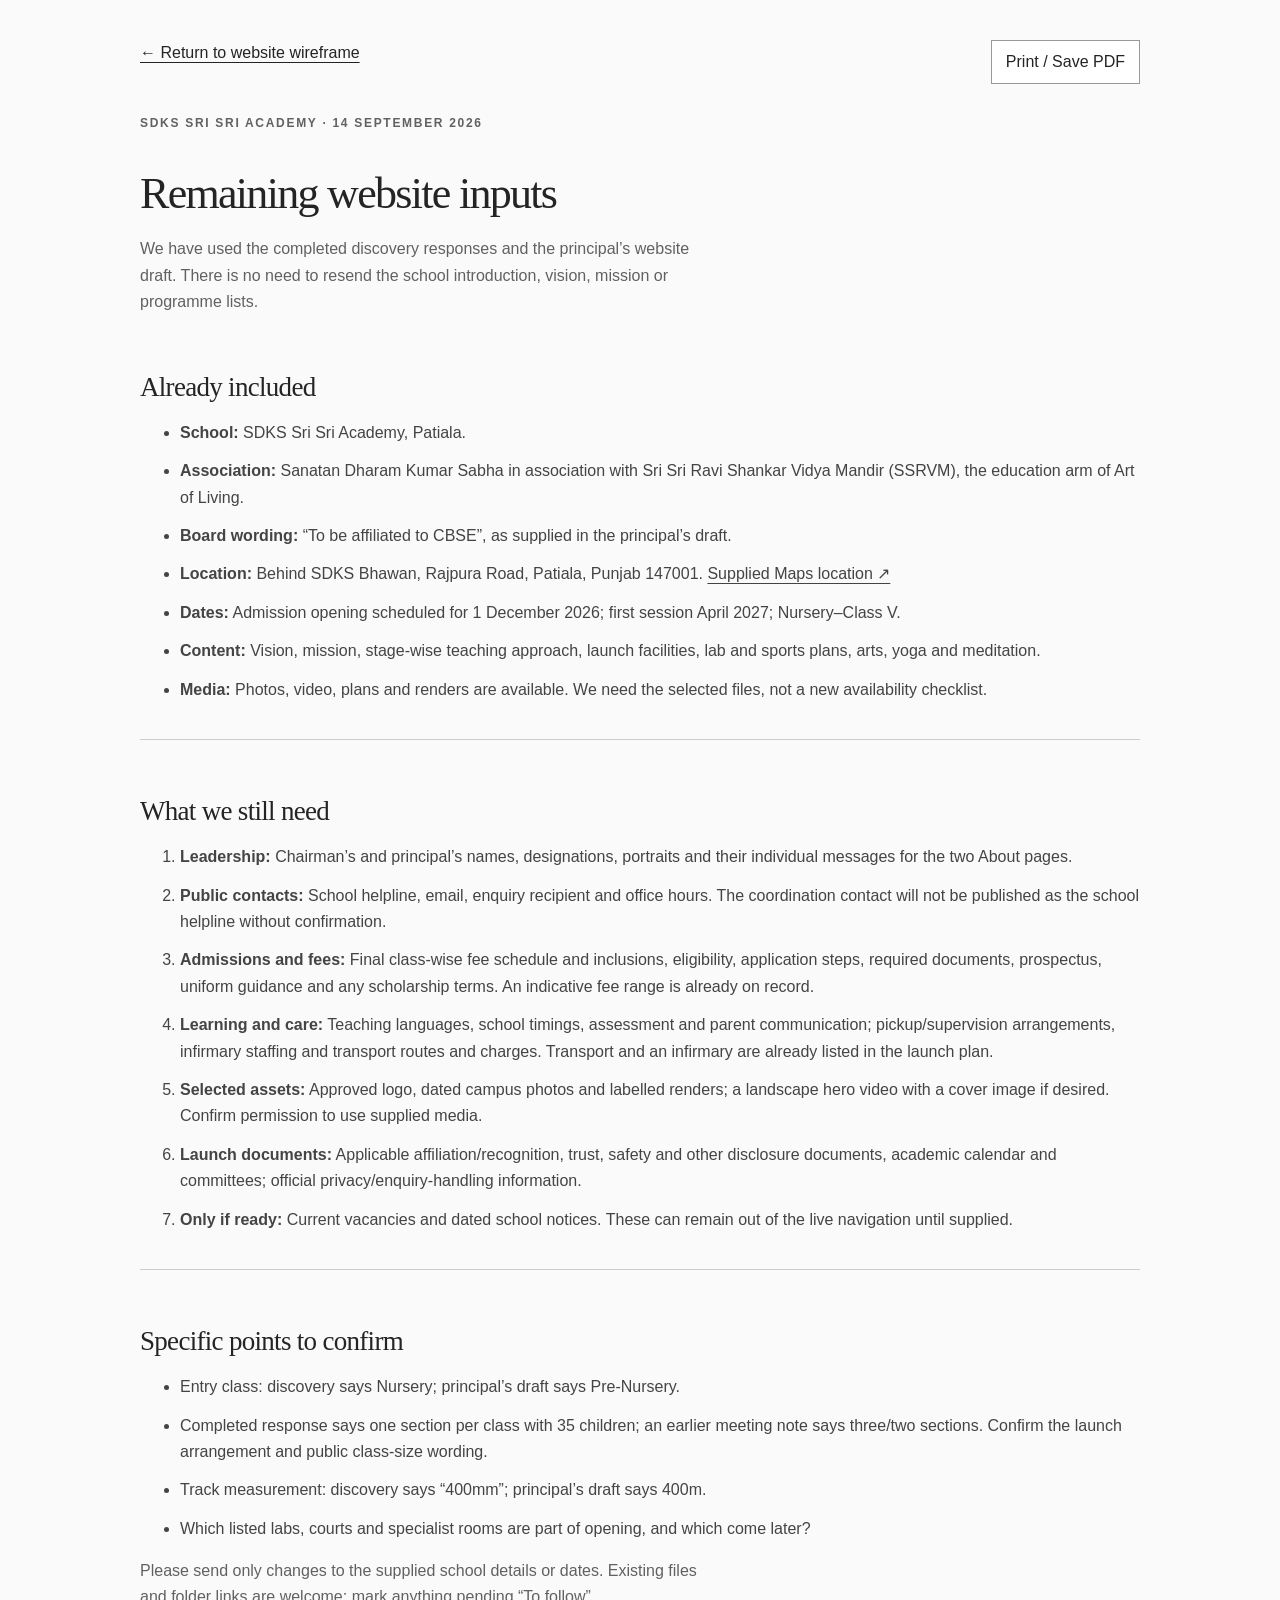
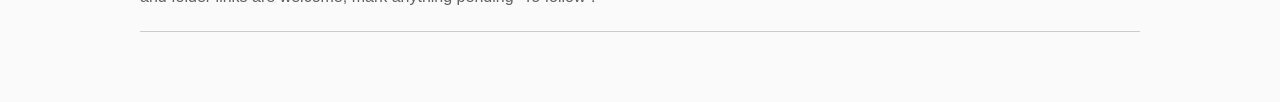
==== school-inputs-v4.html @ 0492cace "Reconcile completed discovery and add hero slideshow and shared review notes" ====
<!doctype html><html lang="en"><head><meta charset="utf-8"><meta name="viewport" content="width=device-width,initial-scale=1"><meta name="robots" content="noindex,nofollow"><link rel="icon" href="data:,"><link rel="stylesheet" href="style.css?v=4"><title>Remaining website inputs · SDKS</title></head><body class="checklist"><main class="container"><div class="top-links"><a href="./">← Return to website wireframe</a><button onclick="window.print()">Print / Save PDF</button></div><p class="eyebrow" style="margin-top:30px">SDKS Sri Sri Academy · 14 September 2026</p><h1>Remaining website inputs</h1><p>We have used the completed discovery responses and the principal’s website draft. There is no need to resend the school introduction, vision, mission or programme lists.</p>
<section><h2>Already included</h2><ul><li><strong>School:</strong> SDKS Sri Sri Academy, Patiala.</li><li><strong>Association:</strong> Sanatan Dharam Kumar Sabha in association with Sri Sri Ravi Shankar Vidya Mandir (SSRVM), the education arm of Art of Living.</li><li><strong>Board wording:</strong> “To be affiliated to CBSE”, as supplied in the principal’s draft.</li><li><strong>Location:</strong> Behind SDKS Bhawan, Rajpura Road, Patiala, Punjab 147001. <a href="https://maps.app.goo.gl/fojNSwKyyEkAcUBm6" target="_blank" rel="noopener">Supplied Maps location ↗</a></li><li><strong>Dates:</strong> Admission opening scheduled for 1 December 2026; first session April 2027; Nursery–Class V.</li><li><strong>Content:</strong> Vision, mission, stage-wise teaching approach, launch facilities, lab and sports plans, arts, yoga and meditation.</li><li><strong>Media:</strong> Photos, video, plans and renders are available. We need the selected files, not a new availability checklist.</li></ul></section>
<section><h2>What we still need</h2><ol><li><strong>Leadership:</strong> Chairman’s and principal’s names, designations, portraits and their individual messages for the two About pages.</li><li><strong>Public contacts:</strong> School helpline, email, enquiry recipient and office hours. The coordination contact will not be published as the school helpline without confirmation.</li><li><strong>Admissions and fees:</strong> Final class-wise fee schedule and inclusions, eligibility, application steps, required documents, prospectus, uniform guidance and any scholarship terms. An indicative fee range is already on record.</li><li><strong>Learning and care:</strong> Teaching languages, school timings, assessment and parent communication; pickup/supervision arrangements, infirmary staffing and transport routes and charges. Transport and an infirmary are already listed in the launch plan.</li><li><strong>Selected assets:</strong> Approved logo, dated campus photos and labelled renders; a landscape hero video with a cover image if desired. Confirm permission to use supplied media.</li><li><strong>Launch documents:</strong> Applicable affiliation/recognition, trust, safety and other disclosure documents, academic calendar and committees; official privacy/enquiry-handling information.</li><li><strong>Only if ready:</strong> Current vacancies and dated school notices. These can remain out of the live navigation until supplied.</li></ol></section>
<section><h2>Specific points to confirm</h2><ul><li>Entry class: discovery says Nursery; principal’s draft says Pre-Nursery.</li><li>Completed response says one section per class with 35 children; an earlier meeting note says three/two sections. Confirm the launch arrangement and public class-size wording.</li><li>Track measurement: discovery says “400mm”; principal’s draft says 400m.</li><li>Which listed labs, courts and specialist rooms are part of opening, and which come later?</li></ul><p>Please send only changes to the supplied school details or dates. Existing files and folder links are welcome; mark anything pending “To follow”.</p></section></main></body></html>
---- style.css ----
:root{--ink:#242424;--muted:#616161;--line:#d5d5d5;--paper:#fff;--wash:#f4f4f2}*{box-sizing:border-box}body{margin:0;color:var(--ink);font-family:Arial,Helvetica,sans-serif;font-size:16px;line-height:1.65;background:var(--paper)}button,input,select,textarea{font:inherit}button,a,input,select,summary,textarea{-webkit-tap-highlight-color:transparent}a{color:inherit;text-underline-offset:4px}button,summary{cursor:pointer}button{color:inherit}a:focus-visible,button:focus-visible,summary:focus-visible,input:focus-visible,select:focus-visible,textarea:focus-visible,[tabindex]:focus-visible{outline:3px solid #555;outline-offset:4px}button:disabled{cursor:default}.container{width:min(1180px,calc(100% - 96px));margin:auto}h1,h2,h3,p{margin:0}h1,h2{font-family:Georgia,'Times New Roman',serif;font-weight:400;line-height:1.12}h1{font-size:clamp(38px,4.25vw,62px);letter-spacing:-1.7px;max-width:640px}h2{font-size:clamp(28px,2.8vw,38px);letter-spacing:-.7px}h3{font-size:19px;line-height:1.4;font-weight:600}p{color:var(--muted);max-width:64ch}p+p{margin-top:16px}.eyebrow{font-size:12px;letter-spacing:1.7px;text-transform:uppercase;font-weight:600;margin-bottom:20px}.lead{font-size:18px;line-height:1.7;margin-top:24px}.button{display:inline-flex;align-items:center;justify-content:center;gap:24px;background:#303030;color:white;border:1px solid #303030;text-decoration:none;padding:13px 22px;font-size:14px;font-weight:600;min-height:46px;line-height:1.4}.button:hover{background:#4b4b4b}.text-link{display:inline-flex;gap:12px;align-items:center;font-size:14px;font-weight:600}.text-link span{font-size:18px}.skip{position:absolute;top:-100px;left:10px;z-index:20;background:white;padding:12px}.skip:focus{top:10px}.prototype-strip{background:#2c2c2c;color:white;font-size:10px;letter-spacing:1.5px;padding:7px 32px;display:flex;justify-content:space-between}.prototype-strip span{letter-spacing:.3px;color:#ddd}.site-header{background:white;border-bottom:1px solid var(--line);position:relative;z-index:5}.header-inner{width:min(1320px,calc(100% - 64px));margin:auto;min-height:96px;display:flex;align-items:center;justify-content:space-between;gap:24px}.brand{display:flex;align-items:center;gap:12px;text-decoration:none;font-size:17px;font-weight:600;line-height:1.3}.brand small{display:block;font-size:11px;font-weight:400;letter-spacing:1.3px;text-transform:uppercase;margin-top:6px}.logo-box{width:44px;height:48px;border:1px solid #999;display:grid;place-items:center;font-size:9px;letter-spacing:1px;color:#555}nav{display:flex;align-items:center;gap:24px}nav .nav-link{font-size:13px;text-decoration:none}nav .nav-link span{display:none}.nav-group summary{font-size:13px;list-style:none;padding:16px 0;display:flex;gap:8px;align-items:center}.nav-group summary:after{content:'⌄';font-size:12px}.nav-group summary::-webkit-details-marker{display:none}.nav-group{position:relative}.dropdown{position:absolute;top:100%;left:-18px;width:235px;background:white;border:1px solid var(--line);padding:12px 18px;box-shadow:0 8px 18px #0000000d}.dropdown a{display:block;font-size:13px;padding:9px 0;text-decoration:none}.dropdown a:hover{text-decoration:underline}.small-button{padding:10px 18px;font-size:13px}.menu-button{display:none}.hero{padding:72px 0 78px;background:#fafafa;border-bottom:1px solid var(--line)}.hero .button{margin-top:30px}.split{display:grid;grid-template-columns:1fr 1fr;gap:64px;align-items:center}.hero .split{gap:56px;grid-template-columns:.95fr 1.05fr}.media{min-height:300px;aspect-ratio:4/3;position:relative;background:#ececea;border:1px solid #c3c3c0;display:flex;align-items:center;justify-content:center;flex-direction:column;gap:16px;text-align:center;padding:32px;overflow:hidden}.media:before,.media:after{content:'';position:absolute;width:150%;height:1px;background:#d7d7d3;transform:rotate(35deg);z-index:0}.media:after{transform:rotate(-35deg)}.media span,.media small,.media svg{position:relative;background:#ececea;z-index:1}.media span{padding:4px 12px;font-size:14px;max-width:280px;line-height:1.5}.media small{font-size:9px;letter-spacing:1.5px;padding:2px 8px;color:#555}.media svg{width:45px;height:34px;fill:none;stroke:#888;stroke-width:1.2}.media.small{min-height:170px}.hero .media{min-height:380px}.text-hero{padding:48px 0 54px}.text-hero .lead{max-width:700px}.breadcrumb{display:flex;gap:12px;align-items:center;font-size:12px;color:#666;padding-top:20px;padding-bottom:20px;flex-wrap:wrap}.breadcrumb .text-link{font-size:12px}.breadcrumb .text-link span{display:none}.block{padding:68px 0;border-bottom:1px solid #e3e3e3}.block:nth-child(even){background:#fafafa}.section-heading{margin-bottom:28px}.section-number{font-size:10px;letter-spacing:1px;color:#666;display:block;margin-bottom:12px}.split p{margin-bottom:24px}.reverse>div:first-child{order:2}.reverse>.media{order:1}.cards{display:grid;grid-template-columns:repeat(3,1fr);gap:32px}.cards.count-2{grid-template-columns:repeat(2,1fr)}.cards.count-4{grid-template-columns:repeat(2,1fr)}.cards article{padding:24px 0 8px;border-top:2px solid #777}.cards p{font-size:15px;margin-top:12px}.cards .text-link{margin-top:24px}.prose{max-width:760px}.prose p{font-size:17px}.cta{display:flex;align-items:center;justify-content:space-between;gap:40px}.cta h2{max-width:580px}.cta p{margin-top:16px}.actions{display:flex;gap:18px;align-items:center;flex-wrap:wrap;flex-shrink:0;max-width:330px}.notice{border-left:3px solid #666;padding:12px 24px;background:#efefed}.notice strong{font-size:14px}.notice p{margin-top:8px;font-size:15px}.block-notice{padding:28px 0}.steps{display:grid;grid-template-columns:repeat(3,1fr);padding:0;list-style:none;gap:40px}.steps li{border-top:1px solid #999;padding-top:20px}.steps li>span{width:32px;height:32px;display:grid;place-items:center;border:1px solid #888;border-radius:50%;margin-bottom:18px;font-size:12px}.steps p{font-size:14px;margin-top:12px}.rows article{display:grid;grid-template-columns:1fr 2fr;gap:40px;border-top:1px solid var(--line);padding:24px 0}.rows p{font-size:15px}.faq{max-width:860px}.faq details{border-bottom:1px solid var(--line);padding:0}.faq summary{list-style:none;padding:20px 36px 20px 0;position:relative;font-size:16px;font-weight:600}.faq summary:after{content:'+';position:absolute;right:4px;font-size:20px;font-weight:400}.faq details[open] summary:after{content:'−'}.faq details p{padding:0 20px 24px 0;font-size:15px}.faq summary::-webkit-details-marker{display:none}.docs{list-style:none;padding:0;margin:0}.docs li{display:flex;align-items:center;gap:18px;padding:20px 0;border-bottom:1px solid var(--line);font-size:15px}.file-mark{font-size:9px;letter-spacing:.5px;border:1px solid #888;padding:8px;flex-shrink:0}.pending{margin-left:auto;font-size:11px;color:#646464;flex-shrink:0}.table-wrap{overflow:auto}table{width:100%;border-collapse:collapse;font-size:14px;text-align:left}th,td{padding:18px;border:1px solid var(--line);min-width:150px;vertical-align:top}thead{background:#eaeae8}tbody th{font-weight:500}td{color:#555}.gallery{display:grid;grid-template-columns:repeat(3,1fr);gap:32px}.gallery figure{margin:0}.gallery figcaption{font-size:13px;margin-top:14px}.gallery figcaption small{display:block;color:#777;font-size:11px;margin-top:4px}.contact-details dl{margin-top:24px}.contact-details dt{font-size:12px;color:#666;margin-top:18px}.contact-details dd{margin:4px 0;font-size:15px}.form-layout{display:grid;grid-template-columns:.75fr 1.25fr;gap:70px}.form-layout p{font-size:15px;margin-top:12px}form{display:grid;grid-template-columns:1fr 1fr;gap:20px}form label{display:flex;flex-direction:column;gap:8px;font-size:13px}form label:has(textarea),form .fine,form .form-result{grid-column:1/-1}form input,form select,form textarea{width:100%;border:1px solid #aaa;background:white;border-radius:0;padding:12px;color:#333;min-height:46px}form button{justify-self:start}form .fine{font-size:12px;margin:0}.fine .text-link{font-size:12px}.form-result{font-size:14px;color:#222}.muted{color:#777}.fine{font-size:12px}.source-note{display:none;border-left:2px solid #888;background:#ededeb;padding:12px 18px;margin-top:26px;font-size:12px;color:#444;line-height:1.6}.show-notes .source-note{display:block}.footer-grid{padding:52px 0;display:grid;grid-template-columns:1.4fr 1fr 1fr 1fr;gap:36px}footer{background:#ededeb}footer strong{font-family:Georgia,serif;font-size:20px;font-weight:400}footer p{font-size:13px;margin:12px 0}footer small{font-size:11px;color:#666}footer h2{font:600 12px Arial,sans-serif;letter-spacing:.5px;margin-bottom:16px}footer .text-link{display:block;font-size:12px;font-weight:400;margin-bottom:10px;text-decoration:none}footer .text-link span{display:none}footer a:hover{text-decoration:underline}
/* Review frame is separate from the proposed school navigation. */
.review{height:100dvh;display:flex;flex-direction:column;background:#e4e4e4;font-size:13px;overflow:hidden}.review #app{height:100%;display:flex;flex-direction:column}.review-bar{display:flex;justify-content:space-between;align-items:center;gap:20px;min-height:68px;padding:12px 28px;background:#fff;border-bottom:1px solid #ccc}.review-brand{font:600 21px Georgia,serif;text-decoration:none;display:flex;align-items:center;gap:18px}.review-brand span{font:12px Arial,sans-serif;color:#666;border-left:1px solid #bbb;padding-left:18px}.device-controls{display:flex;border:1px solid #bbb;padding:3px;gap:2px}.review button{border:0;background:transparent;padding:8px 14px;font-size:12px}.review button[aria-pressed=true]{background:#303030;color:white}.review-actions{display:flex;gap:8px}.review-actions button{border:1px solid #bbb}.review-subbar{display:flex;align-items:center;gap:16px;padding:10px 28px;background:#f7f7f7;border-bottom:1px solid #ccc;min-height:55px}.review-subbar label{font-size:9px;letter-spacing:1.5px;color:#666}.review-subbar select{border:1px solid #aaa;padding:7px 32px 7px 12px;font-size:13px;background:white;max-width:300px}.review-subbar #page-count{font-size:11px;color:#666}.review-subbar a{margin-left:auto;font-size:12px}.preview-stage{flex:1;min-height:0;overflow:hidden;display:flex;justify-content:center;padding:20px}.preview-stage #device-frame{height:100%;background:white;border:1px solid #bbb;transition:width .15s ease}.preview-stage #device-frame.desktop{width:100%}.preview-stage #device-frame.tablet{width:768px;max-width:100%}.preview-stage #device-frame.mobile{width:390px;max-width:100%}iframe{border:0;width:100%;height:100%;display:block;background:white}.review-bottom{padding:5px 28px;min-height:30px;font-size:10px;color:#555;display:flex;justify-content:space-between;border-top:1px solid #ccc}.sitemap{position:absolute;top:123px;left:20px;right:20px;z-index:50;background:white;box-shadow:0 12px 50px #0003;border:1px solid #aaa;padding:30px;max-height:calc(100dvh - 170px);overflow:auto}.sitemap[hidden]{display:none}.map-head{display:flex;justify-content:space-between;gap:20px;margin-bottom:28px}.map-head h1{font-size:30px;letter-spacing:-.5px}.map-head p{font-size:13px;margin-top:12px}.map-grid{display:grid;grid-template-columns:repeat(3,1fr);gap:30px}.map-grid h2{font:600 13px Arial,sans-serif;border-bottom:1px solid #ccc;padding-bottom:10px;margin-bottom:8px}.map-grid button{display:block;text-align:left;padding-left:0;width:100%}.map-grid button:hover{text-decoration:underline}
@media(max-width:1050px){.header-inner{width:calc(100% - 40px)}nav{gap:16px}.brand{font-size:14px}.container{width:calc(100% - 64px)}.split,.hero .split{gap:36px}.hero .media{min-height:310px}.media{min-height:250px}.cta{align-items:flex-start;flex-direction:column}.form-layout{gap:36px}.footer-grid{grid-template-columns:repeat(2,1fr)}}
@media(max-width:800px){.site-header .header-inner{min-height:78px;flex-wrap:wrap;gap:0}.brand{font-size:15px}.menu-button{display:flex;align-items:center;gap:12px;border:1px solid #999;background:white;padding:8px 12px;font-size:12px;min-height:42px}#site-nav{display:none;width:100%;padding:16px 0 24px;align-items:stretch}#site-nav.open{display:flex;flex-direction:column;gap:0}.nav-group summary{padding:12px 0}.dropdown{position:static;width:100%;box-shadow:none;border:0;border-left:1px solid #aaa;margin-bottom:10px}.nav-link{padding:12px 0}.small-button{align-self:flex-start;margin-top:12px}.container{width:calc(100% - 40px)}.split,.hero .split{grid-template-columns:1fr;gap:30px}.hero{padding:38px 0 40px}.hero .media{min-height:220px;max-height:340px;aspect-ratio:4/3}.hero h1{max-width:550px}.hero .lead{font-size:16px}.reverse>div:first-child,.reverse>.media{order:initial}.block{padding:40px 0}.cards{grid-template-columns:1fr 1fr;gap:24px}.gallery{grid-template-columns:1fr 1fr;gap:24px}.form-layout{grid-template-columns:1fr;gap:26px}.prototype-strip{padding:6px 20px;font-size:8px;letter-spacing:.8px}.prototype-strip span{font-size:8px;letter-spacing:0}.steps{gap:20px}.review-bar{padding:10px 16px;gap:12px;flex-wrap:wrap}.review-brand span{display:none}.review-actions{margin-left:auto}.device-controls{order:3;width:100%;justify-content:center}.review-subbar{padding:10px 16px;gap:10px}.review-subbar select{max-width:220px}.preview-stage{padding:10px}.review-bottom{padding:5px 12px;gap:10px}.sitemap{top:170px;max-height:calc(100dvh - 190px)}.map-grid{grid-template-columns:1fr 1fr}}
@media(max-width:480px){h1{font-size:38px;letter-spacing:-1px}h2{font-size:29px}h3{font-size:18px}.eyebrow{font-size:10px;letter-spacing:1.2px}.hero .media{min-height:210px}.hero .button{margin-top:24px}.media{min-height:220px}.cards,.cards.count-2,.cards.count-4,.gallery{grid-template-columns:1fr}.gallery .media{aspect-ratio:4/3}.cards article{padding-top:20px}.rows article{grid-template-columns:1fr;gap:10px;padding:20px 0}.steps{grid-template-columns:1fr;gap:24px}.steps li>span{float:left;margin:0 16px 20px 0}.steps p{clear:both;padding-top:4px}.docs li{flex-wrap:wrap;gap:10px;font-size:14px}.docs li>span:nth-child(2){flex:1;min-width:170px}.docs .pending{margin-left:48px;flex-basis:100%;font-size:10px}.footer-grid{grid-template-columns:1fr 1fr;gap:30px 20px}.footer-grid>div:first-child{grid-column:1/-1}.footer-grid>div:last-child{grid-column:1/-1}form{grid-template-columns:1fr}.prototype-strip span{max-width:180px;text-align:right}.brand{font-size:13px}.logo-box{width:34px;height:40px;font-size:8px}.header-inner{width:calc(100% - 32px)}.menu-button{padding:7px 9px}.review-subbar #page-count{display:none}.review-subbar select{max-width:185px}.review-subbar a{font-size:10px}.review-bottom span:first-child{max-width:210px}.review button{padding:8px 10px}.sitemap{left:8px;right:8px;padding:20px}.map-grid{grid-template-columns:1fr}.text-hero{padding:30px 0 36px}}
@media(max-width:480px){.docs .pending{flex-basis:calc(100% - 48px);min-width:0}}
.homepage h1{white-space:pre-line}.sr-only{position:absolute;width:1px;height:1px;padding:0;overflow:hidden;clip:rect(0,0,0,0);white-space:nowrap}.block-pillars{padding:30px 0;background:#f6f6f4!important}.pillars{display:grid;grid-template-columns:repeat(4,1fr)}.pillars article{padding:4px 22px;border-right:1px solid #ccc}.pillars article:first-child{padding-left:0}.pillars article:last-child{border:0}.pillars h3 .text-link{font-family:Georgia,serif;font-size:18px;font-weight:400;line-height:1.3;text-decoration:none}.pillars p{font-size:12px;margin-top:10px}.pillars .text-link span{display:none}.homepage .block-split .split{grid-template-columns:.7fr 1.3fr}.feature-layout{display:grid;grid-template-columns:1fr 1.5fr;align-items:center;gap:50px}.feature-layout .media{aspect-ratio:2/1;min-height:260px}.feature-layout .button{margin-top:24px}.block-feature{background:#e7e7e4!important}.stories-layout{display:grid;grid-template-columns:1fr 3fr;gap:34px}.stories-layout>.section-heading{margin-bottom:18px}.stories-layout>div>p{font-size:14px;margin:16px 0 24px}.story-images{display:grid;grid-template-columns:repeat(4,1fr);gap:18px}.story-images .media{min-height:170px;padding:12px;aspect-ratio:3/4}.story-images .media span{font-size:11px;padding:4px}.story-images h3{margin-top:16px}.story-images h3 .text-link{font-size:15px;text-decoration:none;font-family:Georgia,serif;font-weight:400;line-height:1.3}.story-images p{font-size:12px;margin-top:10px}.missing-label{display:block;font-size:12px;font-weight:400;color:#686868;border-left:2px solid #c2c2c2;padding:6px 10px}.missing-label+.source-note{margin-top:8px}.inputs-link{border:1px solid #bbb;padding:8px 12px;font-size:12px;text-decoration:none;white-space:nowrap}.review-actions{flex-wrap:wrap}.checklist{background:#fafafa}.checklist .container{max-width:1000px;padding:40px 0 70px}.checklist h1{font-size:44px;margin:35px 0 18px}.checklist h2{font-size:27px;margin:36px 0 18px}.checklist h3{font-size:17px;margin-bottom:8px}.checklist section{padding:20px 0;border-bottom:1px solid #ccc}.checklist li{margin-bottom:12px;color:#444}.checklist table{background:white}.checklist .scope-note{border-left:3px solid #999;padding:14px 20px;margin-top:24px}.checklist .request{padding:22px 0;border-top:1px solid #ddd}.checklist .request small{display:block;color:#666;margin-bottom:10px}.checklist .request p{font-size:15px;max-width:none}.checklist .top-links{display:flex;justify-content:space-between;gap:20px}.checklist .top-links button{background:white;border:1px solid #999;padding:8px 14px}
@media(max-width:1050px){.stories-layout{grid-template-columns:1fr}.story-images{grid-template-columns:repeat(4,1fr)}.feature-layout{gap:30px}}
@media(max-width:800px){.homepage .block-split .split,.feature-layout{grid-template-columns:1fr}.pillars{grid-template-columns:1fr 1fr;gap:24px}.pillars article{padding:0 12px!important}.pillars article:nth-child(2){border:0}.story-images{grid-template-columns:1fr 1fr}.story-images .media{aspect-ratio:4/3}.feature-layout .media{min-height:230px}.review-bar{min-height:110px}.sitemap{top:190px;max-height:calc(100dvh - 215px)}.inputs-link{font-size:11px;padding:8px}.review-actions{gap:5px}.checklist h1{font-size:36px}}
@media(max-width:480px){.story-images{gap:22px 16px}.story-images .media{min-height:140px}.story-images h3 .text-link{font-size:15px}.pillars h3 .text-link{font-size:16px}.feature-layout .media{min-height:200px}.review-bar{padding:10px}.review-brand{font-size:18px}.review-actions button{font-size:10px;padding:7px}.inputs-link{font-size:10px;padding:7px}.checklist .top-links{align-items:center}.checklist .top-links a{font-size:13px}}
.feature-layout>* ,.stories-layout>* ,.story-images>*{min-width:0}.feature-layout .media{width:100%;min-width:0}.stories-layout{grid-template-columns:minmax(0,1fr) minmax(0,3fr)}.story-images{grid-template-columns:repeat(4,minmax(0,1fr))}.story-images .text-link{display:block}.story-images .text-link span{display:none}
@media(max-width:1050px){.stories-layout{grid-template-columns:minmax(0,1fr)}}
@media(max-width:800px){.feature-layout{grid-template-columns:minmax(0,1fr)}.feature-layout .media{aspect-ratio:auto}.story-images{grid-template-columns:repeat(2,minmax(0,1fr))}}
.story-images .media{width:100%;min-width:0}.story-images .media small{font-size:8px;letter-spacing:.5px;padding:2px}
@media(prefers-reduced-motion:reduce){*{transition:none!important;scroll-behavior:auto!important}}
@media print{.review-bar,.review-subbar,.review-bottom{display:none}.website .site-header,.website footer{break-inside:avoid}.block{break-inside:avoid}.media{background:#eee!important}}
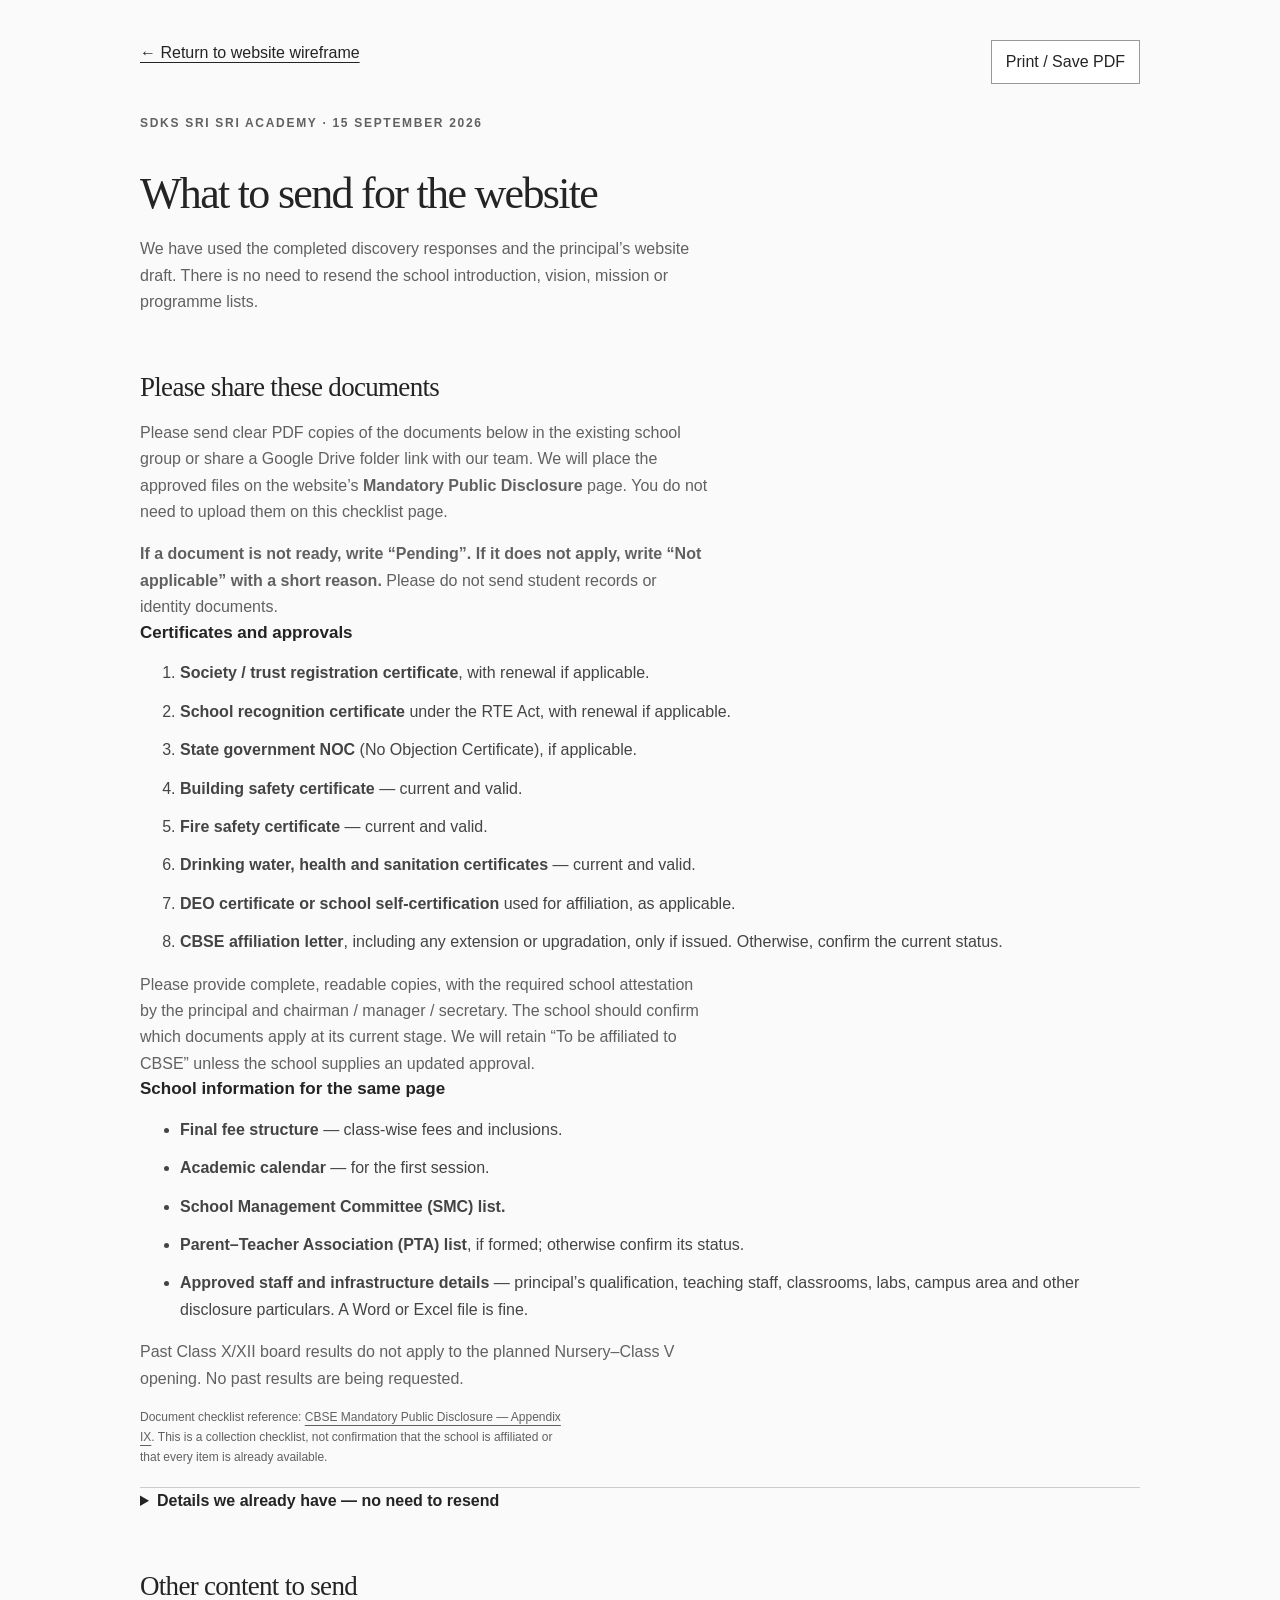
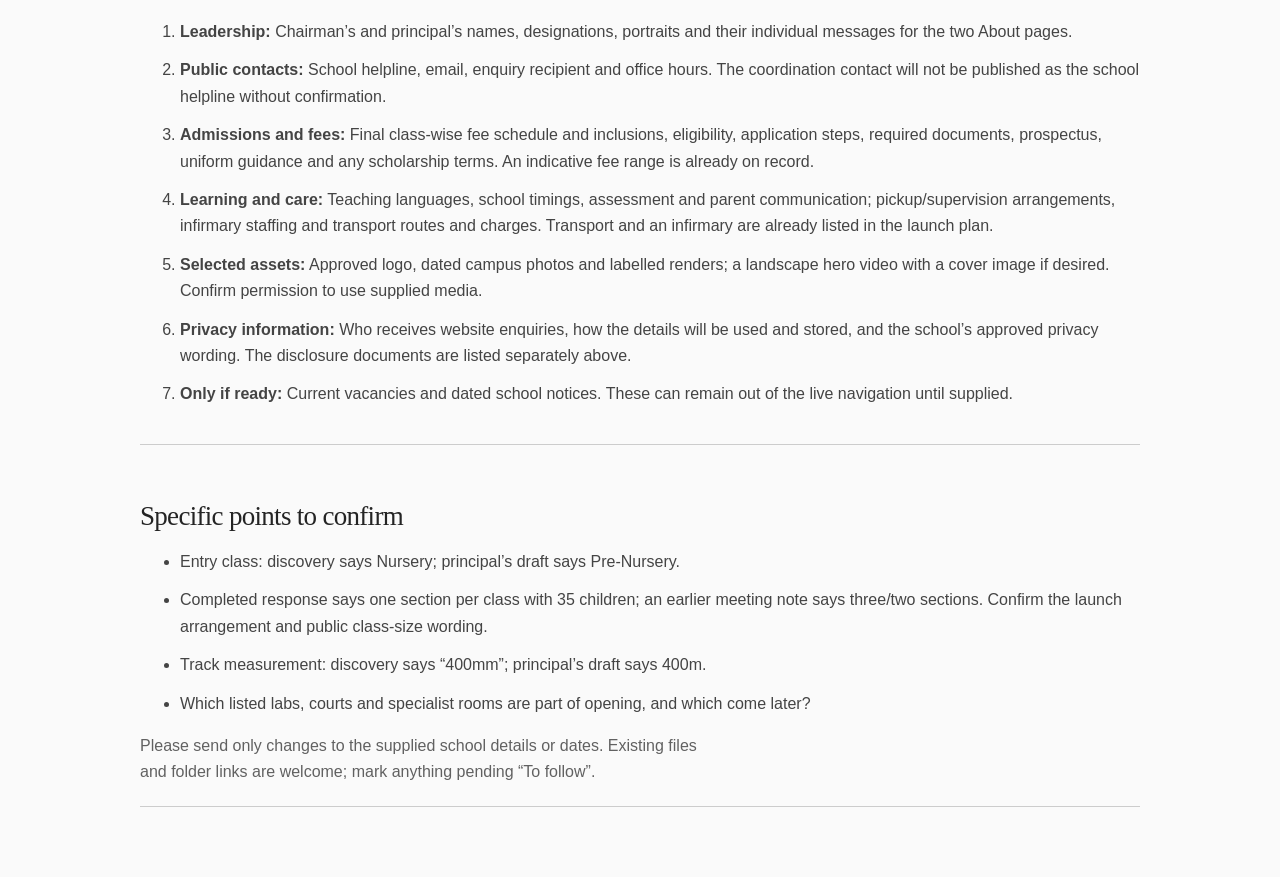
==== commit 04ebf936: "Clarify school input page with disclosure document checklist" ====
--- a/school-inputs-v4.html
+++ b/school-inputs-v4.html
@@ -1,4 +1,32 @@
-<!doctype html><html lang="en"><head><meta charset="utf-8"><meta name="viewport" content="width=device-width,initial-scale=1"><meta name="robots" content="noindex,nofollow"><link rel="icon" href="data:,"><link rel="stylesheet" href="style.css?v=4"><title>Remaining website inputs · SDKS</title></head><body class="checklist"><main class="container"><div class="top-links"><a href="./">← Return to website wireframe</a><button onclick="window.print()">Print / Save PDF</button></div><p class="eyebrow" style="margin-top:30px">SDKS Sri Sri Academy · 14 September 2026</p><h1>Remaining website inputs</h1><p>We have used the completed discovery responses and the principal’s website draft. There is no need to resend the school introduction, vision, mission or programme lists.</p>
-<section><h2>Already included</h2><ul><li><strong>School:</strong> SDKS Sri Sri Academy, Patiala.</li><li><strong>Association:</strong> Sanatan Dharam Kumar Sabha in association with Sri Sri Ravi Shankar Vidya Mandir (SSRVM), the education arm of Art of Living.</li><li><strong>Board wording:</strong> “To be affiliated to CBSE”, as supplied in the principal’s draft.</li><li><strong>Location:</strong> Behind SDKS Bhawan, Rajpura Road, Patiala, Punjab 147001. <a href="https://maps.app.goo.gl/fojNSwKyyEkAcUBm6" target="_blank" rel="noopener">Supplied Maps location ↗</a></li><li><strong>Dates:</strong> Admission opening scheduled for 1 December 2026; first session April 2027; Nursery–Class V.</li><li><strong>Content:</strong> Vision, mission, stage-wise teaching approach, launch facilities, lab and sports plans, arts, yoga and meditation.</li><li><strong>Media:</strong> Photos, video, plans and renders are available. We need the selected files, not a new availability checklist.</li></ul></section>
-<section><h2>What we still need</h2><ol><li><strong>Leadership:</strong> Chairman’s and principal’s names, designations, portraits and their individual messages for the two About pages.</li><li><strong>Public contacts:</strong> School helpline, email, enquiry recipient and office hours. The coordination contact will not be published as the school helpline without confirmation.</li><li><strong>Admissions and fees:</strong> Final class-wise fee schedule and inclusions, eligibility, application steps, required documents, prospectus, uniform guidance and any scholarship terms. An indicative fee range is already on record.</li><li><strong>Learning and care:</strong> Teaching languages, school timings, assessment and parent communication; pickup/supervision arrangements, infirmary staffing and transport routes and charges. Transport and an infirmary are already listed in the launch plan.</li><li><strong>Selected assets:</strong> Approved logo, dated campus photos and labelled renders; a landscape hero video with a cover image if desired. Confirm permission to use supplied media.</li><li><strong>Launch documents:</strong> Applicable affiliation/recognition, trust, safety and other disclosure documents, academic calendar and committees; official privacy/enquiry-handling information.</li><li><strong>Only if ready:</strong> Current vacancies and dated school notices. These can remain out of the live navigation until supplied.</li></ol></section>
+<!doctype html><html lang="en"><head><meta charset="utf-8"><meta name="viewport" content="width=device-width,initial-scale=1"><meta name="robots" content="noindex,nofollow"><link rel="icon" href="data:,"><link rel="stylesheet" href="style.css?v=4"><title>Remaining website inputs · SDKS</title></head><body class="checklist"><main class="container"><div class="top-links"><a href="./">← Return to website wireframe</a><button onclick="window.print()">Print / Save PDF</button></div><p class="eyebrow" style="margin-top:30px">SDKS Sri Sri Academy · 15 September 2026</p><h1>What to send for the website</h1><p>We have used the completed discovery responses and the principal’s website draft. There is no need to resend the school introduction, vision, mission or programme lists.</p>
+
+<section aria-labelledby="documents-title">
+<h2 id="documents-title">Please share these documents</h2>
+<p>Please send clear PDF copies of the documents below in the existing school group or share a Google Drive folder link with our team. We will place the approved files on the website’s <strong>Mandatory Public Disclosure</strong> page. You do not need to upload them on this checklist page.</p>
+<p><strong>If a document is not ready, write “Pending”. If it does not apply, write “Not applicable” with a short reason.</strong> Please do not send student records or identity documents.</p>
+<h3>Certificates and approvals</h3>
+<ol>
+<li><strong>Society / trust registration certificate</strong>, with renewal if applicable.</li>
+<li><strong>School recognition certificate</strong> under the RTE Act, with renewal if applicable.</li>
+<li><strong>State government NOC</strong> (No Objection Certificate), if applicable.</li>
+<li><strong>Building safety certificate</strong> — current and valid.</li>
+<li><strong>Fire safety certificate</strong> — current and valid.</li>
+<li><strong>Drinking water, health and sanitation certificates</strong> — current and valid.</li>
+<li><strong>DEO certificate or school self-certification</strong> used for affiliation, as applicable.</li>
+<li><strong>CBSE affiliation letter</strong>, including any extension or upgradation, only if issued. Otherwise, confirm the current status.</li>
+</ol>
+<p>Please provide complete, readable copies, with the required school attestation by the principal and chairman / manager / secretary. The school should confirm which documents apply at its current stage. We will retain “To be affiliated to CBSE” unless the school supplies an updated approval.</p>
+<h3>School information for the same page</h3>
+<ul>
+<li><strong>Final fee structure</strong> — class-wise fees and inclusions.</li>
+<li><strong>Academic calendar</strong> — for the first session.</li>
+<li><strong>School Management Committee (SMC) list.</strong></li>
+<li><strong>Parent–Teacher Association (PTA) list</strong>, if formed; otherwise confirm its status.</li>
+<li><strong>Approved staff and infrastructure details</strong> — principal’s qualification, teaching staff, classrooms, labs, campus area and other disclosure particulars. A Word or Excel file is fine.</li>
+</ul>
+<p>Past Class X/XII board results do not apply to the planned Nursery–Class V opening. No past results are being requested.</p>
+<p class="fine">Document checklist reference: <a href="https://saras.cbse.gov.in/SARAS/Mandatory_public_disclosure.pdf" target="_blank" rel="noopener">CBSE Mandatory Public Disclosure — Appendix IX</a>. This is a collection checklist, not confirmation that the school is affiliated or that every item is already available.</p>
+</section>
+<details><summary><strong>Details we already have — no need to resend</strong></summary><section><h2>Already included</h2><ul><li><strong>School:</strong> SDKS Sri Sri Academy, Patiala.</li><li><strong>Association:</strong> Sanatan Dharam Kumar Sabha in association with Sri Sri Ravi Shankar Vidya Mandir (SSRVM), the education arm of Art of Living.</li><li><strong>Board wording:</strong> “To be affiliated to CBSE”, as supplied in the principal’s draft.</li><li><strong>Location:</strong> Behind SDKS Bhawan, Rajpura Road, Patiala, Punjab 147001. <a href="https://maps.app.goo.gl/fojNSwKyyEkAcUBm6" target="_blank" rel="noopener">Supplied Maps location ↗</a></li><li><strong>Dates:</strong> Admission opening scheduled for 1 December 2026; first session April 2027; Nursery–Class V.</li><li><strong>Content:</strong> Vision, mission, stage-wise teaching approach, launch facilities, lab and sports plans, arts, yoga and meditation.</li><li><strong>Media:</strong> Photos, video, plans and renders are available. We need the selected files, not a new availability checklist.</li></ul></section></details>
+<section><h2>Other content to send</h2><ol><li><strong>Leadership:</strong> Chairman’s and principal’s names, designations, portraits and their individual messages for the two About pages.</li><li><strong>Public contacts:</strong> School helpline, email, enquiry recipient and office hours. The coordination contact will not be published as the school helpline without confirmation.</li><li><strong>Admissions and fees:</strong> Final class-wise fee schedule and inclusions, eligibility, application steps, required documents, prospectus, uniform guidance and any scholarship terms. An indicative fee range is already on record.</li><li><strong>Learning and care:</strong> Teaching languages, school timings, assessment and parent communication; pickup/supervision arrangements, infirmary staffing and transport routes and charges. Transport and an infirmary are already listed in the launch plan.</li><li><strong>Selected assets:</strong> Approved logo, dated campus photos and labelled renders; a landscape hero video with a cover image if desired. Confirm permission to use supplied media.</li><li><strong>Privacy information:</strong> Who receives website enquiries, how the details will be used and stored, and the school’s approved privacy wording. The disclosure documents are listed separately above.</li><li><strong>Only if ready:</strong> Current vacancies and dated school notices. These can remain out of the live navigation until supplied.</li></ol></section>
 <section><h2>Specific points to confirm</h2><ul><li>Entry class: discovery says Nursery; principal’s draft says Pre-Nursery.</li><li>Completed response says one section per class with 35 children; an earlier meeting note says three/two sections. Confirm the launch arrangement and public class-size wording.</li><li>Track measurement: discovery says “400mm”; principal’s draft says 400m.</li><li>Which listed labs, courts and specialist rooms are part of opening, and which come later?</li></ul><p>Please send only changes to the supplied school details or dates. Existing files and folder links are welcome; mark anything pending “To follow”.</p></section></main></body></html>
